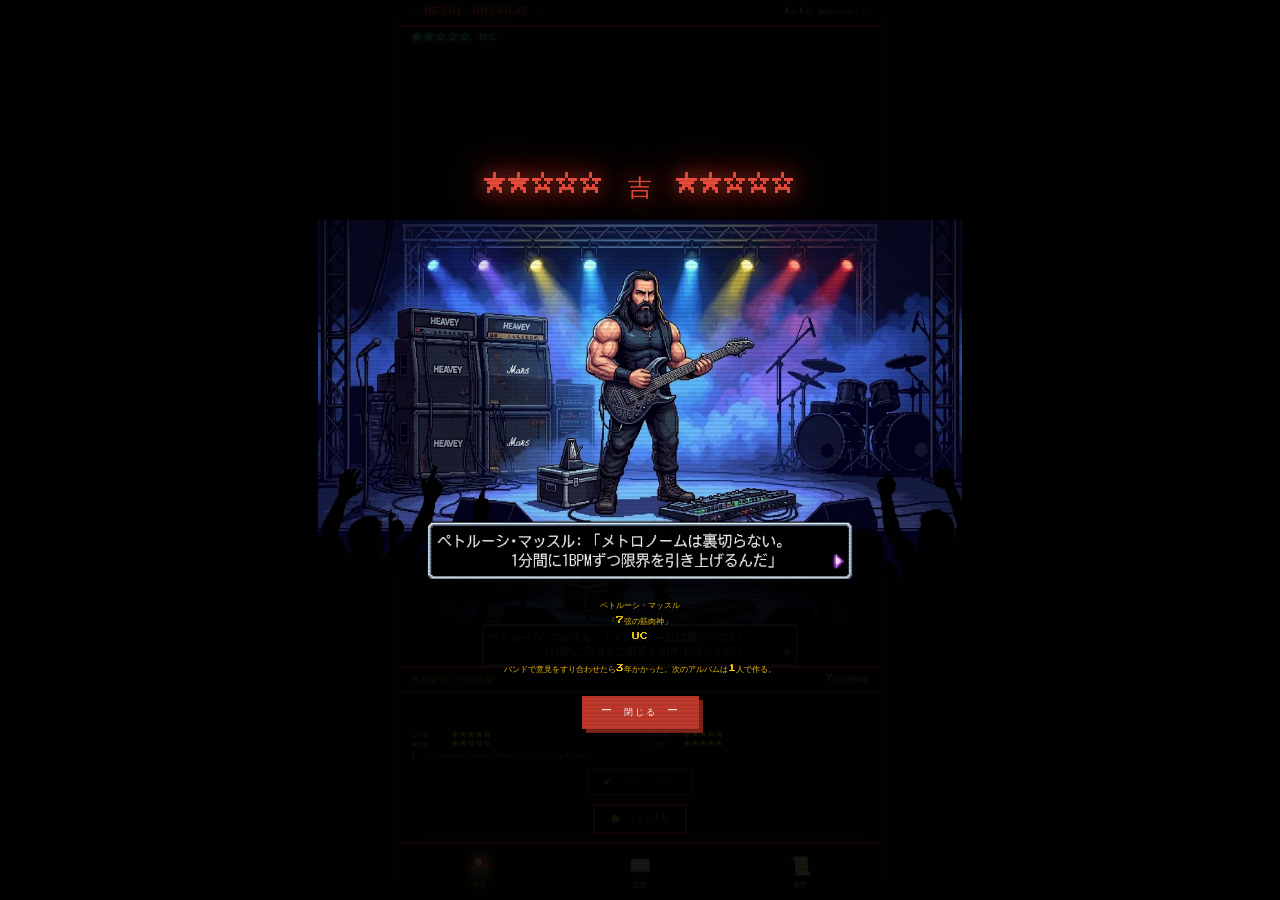
==== index.html @ 0fd044b0 "v15: 語録を大幅増量 ヤングE: フュージョン嫌い発言・自己絶対論など14本追加(合計27本) レミー: 酒哲学・Jack型血液型など8本追加 オズ: 鳩事件・シャロン・奇跡の生存など5本追加 デ" ====
<!DOCTYPE html>
<html lang="ja">
<head>
  <meta charset="UTF-8">
  <meta name="viewport" content="width=device-width, initial-scale=1, viewport-fit=cover">
  <meta name="theme-color" content="#0a0a0a">
  <meta name="apple-mobile-web-app-capable" content="yes">
  <meta name="apple-mobile-web-app-status-bar-style" content="black-translucent">
  <meta name="apple-mobile-web-app-title" content="METALおみくじ">
  <title>⚡ METAL OMIKUJI ⚡</title>
  <link rel="manifest" href="manifest.json">
  <link rel="apple-touch-icon" href="assets/icon-512.png">
  <link rel="stylesheet" href="css/style.css">
</head>
<body>
<div id="app">

  <!-- ══ HEADER ══ -->
  <div id="header">
    <div id="app-title">⚡ METAL OMIKUJI ⚡</div>
    <div id="header-sub">1日1回 鋼鉄のおみくじ</div>
  </div>

  <!-- ══ MAIN SCREEN ══ -->
  <main id="screen-main" class="screen active">

    <!-- レア度バー -->
    <div id="fortune-rarity-bar">
      <span id="fortune-stars"></span>
      <span id="fortune-rarity-label"></span>
    </div>

    <!-- キャラ画像 -->
    <div id="char-wrap">
      <div id="fire-overlay"></div>
      <img id="char-img" src="" alt="character" data-char-id="">
    </div>

    <!-- キャラ名バー -->
    <div id="char-info">
      <div id="char-name-display">-</div>
      <div id="char-title-display">-</div>
    </div>

    <!-- 運勢セクション -->
    <div id="fortune-section">
      <div id="fortune-level-wrap">
        <span id="fortune-level">-</span>
      </div>
      <div id="fortune-ratings">
        <div class="fortune-row">
          <span class="fr-label">リフ運</span>
          <span class="fr-stars" id="fr-rif"></span>
        </div>
        <div class="fortune-row">
          <span class="fr-label">ヘドバン度</span>
          <span class="fr-stars" id="fr-headbang"></span>
        </div>
        <div class="fortune-row">
          <span class="fr-label">練習運</span>
          <span class="fr-stars" id="fr-practice"></span>
        </div>
        <div class="fortune-row">
          <span class="fr-label">ライブ運</span>
          <span class="fr-stars" id="fr-live"></span>
        </div>
      </div>
      <div id="fortune-quote"></div>
    </div>

    <!-- ライブモード -->
    <div id="live-mode-wrap">
      <button id="live-mode-btn">🎸 今日ライブあり</button>
    </div>

    <!-- 泣きの1回 -->
    <div id="nakino-wrap">
      <button id="nakino-btn">😭 泣きの1回</button>
      <div id="nakino-used">今日の再引きは使いました</div>
    </div>

  </main>

  <!-- ══ ZUKAN SCREEN ══ -->
  <section id="screen-zukan" class="screen">
    <div class="zukan-header">📖 METAL ZUKAN — 鋼鉄の図鑑</div>
    <div id="zukan-grid"></div>
  </section>

  <!-- ══ HISTORY SCREEN ══ -->
  <section id="screen-history" class="screen">
    <div class="history-header">📜 FORTUNE HISTORY — 運勢履歴</div>
    <div id="history-list"></div>
  </section>

  <!-- ══ BOTTOM NAV ══ -->
  <nav id="bottom-nav">
    <button class="nav-btn active" data-screen="main">
      <span class="nav-icon">🎴</span>今日
    </button>
    <button class="nav-btn" data-screen="zukan">
      <span class="nav-icon">📖</span>図鑑
    </button>
    <button class="nav-btn" data-screen="history">
      <span class="nav-icon">📜</span>履歴
    </button>
  </nav>

</div><!-- #app -->

<!-- ══ STORY EVENT OVERLAY ══ -->
<div id="event-overlay">
  <div id="event-title"></div>
  <img id="event-char-preview" src="" alt="" style="display:none">
  <div id="event-desc"></div>
  <button id="event-close-btn">— 閉じる —</button>
</div>

<!-- ══ CHARACTER DETAIL MODAL ══ -->
<div id="char-modal">
  <div id="modal-img-wrap">
    <img id="modal-stand-img" class="modal-img selected" src="" alt="stand">
    <img id="modal-action-img" class="modal-img" src="" alt="action">
  </div>
  <div id="modal-name"></div>
  <div id="modal-title"></div>
  <div id="modal-amp"></div>
  <div id="modal-quote"></div>
  <div id="modal-unlock"></div>
  <button id="modal-close">✕ 閉じる</button>
</div>

<!-- ══ DEBUG PANEL ══ -->
<div id="debug-panel">
  <div style="font-size:6px;color:#0f0;margin-bottom:4px">▶ DEBUG</div>
  <button class="dbg-btn" id="dbg-redraw">おみくじ再抽選</button>
  <button class="dbg-btn danger" id="dbg-reset">RESET</button>
</div>

<script src="js/app.js?v=15"></script>
</body>
</html>
---- css/style.css ----
@import url('https://fonts.googleapis.com/css2?family=Press+Start+2P&display=swap');

:root {
  --bg: #0a0a0a;
  --bg2: #111;
  --bg3: #1a1a1a;
  --red: #c0392b;
  --red-bright: #e74c3c;
  --gold: #f1c40f;
  --silver: #bdc3c7;
  --text: #e0e0e0;
  --accent: #9b59b6;
  --cyan: #1abc9c;
  --safe-bottom: env(safe-area-inset-bottom, 0px);
}

* { box-sizing: border-box; margin: 0; padding: 0; }

html, body {
  height: 100%;
  background: var(--bg);
  color: var(--text);
  font-family: 'Press Start 2P', monospace;
  overflow: hidden;
  user-select: none;
  -webkit-tap-highlight-color: transparent;
}

#app {
  display: flex;
  flex-direction: column;
  height: 100dvh;
  max-width: 480px;
  margin: 0 auto;
  position: relative;
  overflow: hidden;
}

/* CRT scanline overlay */
#app::after {
  content: '';
  position: fixed;
  inset: 0;
  background: repeating-linear-gradient(
    0deg, transparent, transparent 2px,
    rgba(0,0,0,0.08) 2px, rgba(0,0,0,0.08) 4px
  );
  pointer-events: none;
  z-index: 1000;
}

/* ── HEADER ── */
#header {
  background: var(--bg2);
  border-bottom: 2px solid var(--red);
  padding: 8px 12px;
  display: flex;
  justify-content: space-between;
  align-items: center;
  flex-shrink: 0;
  box-shadow: 0 2px 12px rgba(192,57,43,0.4);
}

#app-title {
  font-size: 7px;
  color: var(--red-bright);
  text-shadow: 0 0 8px var(--red);
  letter-spacing: 1px;
}

#header-sub {
  font-size: 6px;
  color: var(--silver);
  letter-spacing: 1px;
}

/* ── SCREENS ── */
.screen { display: none; flex: 1; overflow-y: auto; overflow-x: hidden; }
.screen.active { display: flex; flex-direction: column; }

/* ── MAIN SCREEN ── */
#screen-main {
  align-items: center;
  padding: 0;
  gap: 0;
}

/* ── CHARACTER DISPLAY ── */
#char-wrap {
  width: 100%;
  position: relative;
  flex: 1;
  display: flex;
  align-items: flex-end;
  justify-content: center;
  overflow: hidden;
  min-height: 200px;
}

#char-img {
  max-height: 100%;
  max-width: 100%;
  width: auto;
  height: 100%;
  object-fit: contain;
  object-position: bottom center;
  display: block;
  transition: filter 0.3s;
}

#char-img.overdrive-on {
  filter: brightness(1.3) saturate(1.5);
}

/* stage lighting gradient overlay */
#char-wrap::before {
  content: '';
  position: absolute;
  bottom: 0; left: 0; right: 0;
  height: 40%;
  background: linear-gradient(0deg, rgba(0,0,0,0.6) 0%, transparent 100%);
  pointer-events: none;
  z-index: 1;
}

/* ── CHAR INFO BAR ── */
#char-info {
  width: 100%;
  background: var(--bg2);
  border-top: 2px solid var(--red);
  border-bottom: 1px solid #333;
  padding: 6px 12px;
  display: flex;
  align-items: center;
  gap: 8px;
}

#char-name-display {
  font-size: 8px;
  color: var(--gold);
  text-shadow: 0 0 8px var(--gold);
  flex: 1;
  white-space: nowrap;
  overflow: hidden;
  text-overflow: ellipsis;
}

#char-title-display {
  font-size: 7px;
  color: var(--silver);
}

/* ── RARITY BAR ── */
#fortune-rarity-bar {
  width: 100%;
  background: var(--bg2);
  border-bottom: 1px solid #222;
  padding: 5px 12px;
  display: flex;
  align-items: center;
  gap: 8px;
  flex-shrink: 0;
}

#fortune-stars {
  font-size: 11px;
  letter-spacing: 1px;
}

#fortune-rarity-label {
  font-size: 7px;
  letter-spacing: 2px;
}

/* ── FORTUNE SECTION ── */
#fortune-section {
  width: 100%;
  background: var(--bg2);
  border-top: 1px solid #333;
  padding: 6px 12px 4px;
  flex-shrink: 0;
}

#fortune-level-wrap {
  text-align: center;
  margin-bottom: 5px;
}

#fortune-level {
  font-size: clamp(14px, 5vw, 20px);
  letter-spacing: 4px;
}

.fl-daikichi { color: var(--gold);       text-shadow: 0 0 12px var(--gold); animation: pulse 1s infinite alternate; }
.fl-chukichi { color: #e0c060; }
.fl-shokichi { color: var(--silver); }
.fl-kichi    { color: var(--text); }
.fl-suekichi { color: #666; }
.fl-kyo      { color: var(--red-bright); text-shadow: 0 0 8px var(--red); }

#fortune-ratings {
  display: grid;
  grid-template-columns: 1fr 1fr;
  gap: 2px 8px;
  margin-bottom: 4px;
}

.fortune-row {
  display: flex;
  align-items: center;
  gap: 4px;
}

.fr-label {
  font-size: 5px;
  color: var(--silver);
  flex-shrink: 0;
  min-width: 36px;
}

.fr-stars {
  font-size: 7px;
  color: var(--gold);
  letter-spacing: 1px;
}

#fortune-quote {
  font-size: 5px;
  color: #888;
  line-height: 1.8;
  border-left: 2px solid var(--red);
  padding-left: 6px;
  overflow: hidden;
  display: -webkit-box;
  -webkit-line-clamp: 2;
  -webkit-box-orient: vertical;
}

/* ── ライブモード ── */
#live-mode-wrap {
  width: 100%;
  display: flex;
  justify-content: center;
  padding: 4px 8px 2px;
  flex-shrink: 0;
}

#live-mode-btn {
  font-family: 'Press Start 2P', monospace;
  font-size: 7px;
  background: none;
  border: 2px solid #333;
  color: #555;
  padding: 7px 14px;
  cursor: pointer;
  letter-spacing: 1px;
  transition: all 0.3s;
}

#live-mode-btn.live-on {
  border-color: var(--gold);
  color: var(--gold);
  text-shadow: 0 0 10px var(--gold);
  box-shadow: 0 0 14px rgba(241,196,15,0.4);
  animation: live-pulse 1.5s infinite alternate;
}

@keyframes live-pulse {
  from { box-shadow: 0 0 8px rgba(241,196,15,0.3); }
  to   { box-shadow: 0 0 20px rgba(241,196,15,0.7); }
}

/* ライブモード時のヘッダー色変化 */
#app.live-mode #header {
  border-bottom-color: var(--gold);
  box-shadow: 0 2px 12px rgba(241,196,15,0.4);
}

#app.live-mode #app-title {
  color: var(--gold);
  text-shadow: 0 0 8px var(--gold);
}

/* キャラ画像切り替えアニメ */
#char-img {
  cursor: pointer;
}

#char-img.img-switch {
  animation: img-flash 0.3s ease-out;
}

@keyframes img-flash {
  0%   { filter: brightness(2); }
  100% { filter: brightness(1); }
}

/* ── 泣きの1回 ── */
#nakino-wrap {
  width: 100%;
  display: flex;
  flex-direction: column;
  align-items: center;
  padding: 6px 8px 8px;
  flex-shrink: 0;
  gap: 4px;
}

#nakino-btn {
  font-family: 'Press Start 2P', monospace;
  font-size: 7px;
  background: none;
  border: 2px solid #c0392b;
  color: #e74c3c;
  padding: 8px 16px;
  cursor: pointer;
  letter-spacing: 1px;
  transition: background 0.2s, color 0.2s;
}

#nakino-btn:active {
  background: #c0392b;
  color: #fff;
}

#nakino-used {
  font-size: 6px;
  color: #555;
  display: none;
}

/* ── RARITY COLORS ── */
.rarity-5 { color: var(--gold);   text-shadow: 0 0 8px var(--gold); }
.rarity-4 { color: #c084fc;       text-shadow: 0 0 6px #c084fc; }
.rarity-3 { color: #60a5fa;       text-shadow: 0 0 6px #60a5fa; }
.rarity-2 { color: #4ade80;       text-shadow: 0 0 4px #4ade80; }
.rarity-1 { color: var(--silver); }

/* ── RARITY BORDERS on 図鑑 ── */
.rarity-border-5 { border-color: var(--gold) !important; box-shadow: 0 0 8px rgba(241,196,15,0.4); }
.rarity-border-4 { border-color: #9f5fe0 !important; }
.rarity-border-3 { border-color: #3b82f6 !important; }
.rarity-border-2 { border-color: #22c55e !important; }
.rarity-border-1 { border-color: #444 !important; }

/* ── ZUKAN STARS ── */
.zukan-stars {
  font-size: 7px;
  text-align: center;
  padding: 2px 4px;
  background: rgba(0,0,0,0.6);
  letter-spacing: 1px;
}

/* ── QUOTE POPUP ── */
#quote-popup {
  position: fixed;
  bottom: 70px;
  left: 50%;
  transform: translateX(-50%);
  width: calc(100% - 24px);
  max-width: 456px;
  background: rgba(10,10,10,0.95);
  border: 2px solid var(--gold);
  border-radius: 2px;
  padding: 10px 12px;
  font-size: 7px;
  color: var(--gold);
  line-height: 1.8;
  z-index: 500;
  box-shadow: 0 0 20px rgba(241,196,15,0.4);
  opacity: 0;
  pointer-events: none;
  transition: opacity 0.3s;
}

#quote-popup.show { opacity: 1; }

#quote-char-name {
  font-size: 6px;
  color: var(--red-bright);
  margin-bottom: 4px;
}

/* ── MILESTONE EVENT OVERLAY ── */
#event-overlay {
  position: fixed;
  inset: 0;
  z-index: 800;
  display: flex;
  flex-direction: column;
  align-items: center;
  justify-content: center;
  background: rgba(0,0,0,0.9);
  opacity: 0;
  pointer-events: none;
  transition: opacity 0.5s;
}

#event-overlay.show {
  opacity: 1;
  pointer-events: all;
}

#event-title {
  font-size: clamp(14px, 5vw, 24px);
  color: var(--red-bright);
  text-shadow: 0 0 20px var(--red), 0 0 40px var(--red);
  text-align: center;
  animation: pulse 1s infinite alternate;
  margin-bottom: 16px;
}

#event-desc {
  font-size: 8px;
  color: var(--gold);
  text-align: center;
  line-height: 2;
  padding: 0 20px;
  margin-bottom: 20px;
  white-space: pre-line;
}

#event-char-preview {
  max-height: 40vh;
  max-width: 80vw;
  object-fit: contain;
  margin-bottom: 16px;
  animation: slideUp 0.6s ease-out;
}

#event-close-btn {
  font-family: 'Press Start 2P', monospace;
  font-size: 9px;
  background: var(--red);
  color: #fff;
  border: none;
  padding: 10px 20px;
  cursor: pointer;
  letter-spacing: 2px;
  box-shadow: 4px 4px 0 #7d241a;
  transition: transform 0.1s;
}

#event-close-btn:active { transform: translate(2px, 2px); box-shadow: 2px 2px 0 #7d241a; }

@keyframes pulse {
  from { text-shadow: 0 0 20px var(--red), 0 0 40px var(--red); }
  to   { text-shadow: 0 0 30px var(--red-bright), 0 0 60px var(--gold); }
}

@keyframes slideUp {
  from { transform: translateY(40px); opacity: 0; }
  to   { transform: translateY(0); opacity: 1; }
}

/* amp glow on milestone */
.amp-glow #char-img {
  filter: drop-shadow(0 0 16px var(--gold)) brightness(1.2);
}

/* mosh pit shake */
@keyframes shake {
  0%, 100% { transform: translateX(0); }
  20% { transform: translateX(-4px) rotate(-1deg); }
  40% { transform: translateX(4px) rotate(1deg); }
  60% { transform: translateX(-6px); }
  80% { transform: translateX(6px); }
}

.mosh #char-wrap { animation: shake 0.3s infinite; }

/* fire overlay */
@keyframes flicker {
  0%, 100% { opacity: 0.7; transform: scaleY(1); }
  50% { opacity: 1; transform: scaleY(1.05); }
}

#fire-overlay {
  position: absolute;
  bottom: 0; left: 0; right: 0;
  height: 60%;
  background: linear-gradient(0deg, rgba(192,57,43,0.6) 0%, rgba(241,196,15,0.2) 50%, transparent 100%);
  pointer-events: none;
  opacity: 0;
  animation: flicker 0.4s infinite;
  transition: opacity 1s;
  z-index: 2;
}

#fire-overlay.show { opacity: 1; }

/* ── BOTTOM NAV ── */
#bottom-nav {
  background: var(--bg2);
  border-top: 2px solid var(--red);
  display: grid;
  grid-template-columns: repeat(3, 1fr);
  flex-shrink: 0;
  padding-bottom: var(--safe-bottom);
  box-shadow: 0 -2px 12px rgba(192,57,43,0.3);
}

.nav-btn {
  font-family: 'Press Start 2P', monospace;
  font-size: 7px;
  background: none;
  border: none;
  color: var(--silver);
  padding: 10px 4px;
  cursor: pointer;
  display: flex;
  flex-direction: column;
  align-items: center;
  gap: 4px;
  transition: color 0.2s;
}

.nav-btn .nav-icon { font-size: 18px; }
.nav-btn.active { color: var(--gold); text-shadow: 0 0 8px var(--gold); }

/* ── ZUKAN (ENCYCLOPEDIA) SCREEN ── */
#screen-zukan {
  background: var(--bg);
}

.zukan-header {
  padding: 10px 12px;
  background: var(--bg2);
  border-bottom: 2px solid var(--red);
  font-size: 9px;
  color: var(--red-bright);
  text-shadow: 0 0 8px var(--red);
}

#zukan-grid {
  display: grid;
  grid-template-columns: repeat(2, 1fr);
  gap: 8px;
  padding: 8px;
}

.zukan-card {
  background: var(--bg2);
  border: 2px solid #333;
  border-radius: 2px;
  overflow: hidden;
  cursor: pointer;
  transition: border-color 0.2s, box-shadow 0.2s;
  position: relative;
}

.zukan-card:hover, .zukan-card:active { border-color: var(--gold); box-shadow: 0 0 10px rgba(241,196,15,0.3); }
.zukan-card.locked { opacity: 0.4; cursor: default; filter: grayscale(100%); }

.zukan-card-img {
  width: 100%;
  aspect-ratio: 3/4;
  object-fit: cover;
  object-position: top center;
  display: block;
}

.zukan-card-info {
  padding: 6px 8px;
  background: rgba(0,0,0,0.8);
}

.zukan-card-name { font-size: 6px; color: var(--gold); margin-bottom: 3px; }
.zukan-card-title { font-size: 5px; color: var(--silver); }
.zukan-card-amp { font-size: 5px; color: var(--cyan); margin-top: 2px; }

.lock-badge {
  position: absolute;
  top: 50%;
  left: 50%;
  transform: translate(-50%, -50%);
  font-size: 28px;
  opacity: 0.8;
}

/* Character detail modal */
#char-modal {
  position: fixed;
  inset: 0;
  z-index: 700;
  background: rgba(0,0,0,0.95);
  display: flex;
  flex-direction: column;
  align-items: center;
  overflow-y: auto;
  padding: 16px;
  opacity: 0;
  pointer-events: none;
  transition: opacity 0.3s;
}

#char-modal.show { opacity: 1; pointer-events: all; }

#modal-img-wrap {
  width: 100%;
  max-width: 300px;
  display: flex;
  gap: 8px;
  margin-bottom: 12px;
}

.modal-img {
  flex: 1;
  border: 2px solid var(--red);
  object-fit: contain;
  max-height: 200px;
  cursor: pointer;
  transition: border-color 0.2s;
}

.modal-img.selected { border-color: var(--gold); box-shadow: 0 0 12px var(--gold); }

#modal-name { font-size: 10px; color: var(--gold); margin-bottom: 4px; text-align: center; }
#modal-title { font-size: 8px; color: var(--red-bright); margin-bottom: 8px; text-align: center; }
#modal-amp { font-size: 7px; color: var(--cyan); margin-bottom: 12px; }
#modal-quote { font-size: 7px; color: var(--text); line-height: 2; border-left: 2px solid var(--gold); padding-left: 8px; margin-bottom: 16px; }
#modal-unlock { font-size: 7px; color: var(--silver); margin-bottom: 16px; }
#modal-close {
  font-family: 'Press Start 2P', monospace;
  font-size: 8px;
  background: var(--bg2);
  color: var(--silver);
  border: 2px solid #444;
  padding: 8px 16px;
  cursor: pointer;
}

/* ── HISTORY SCREEN ── */
#screen-history {
  background: var(--bg);
}

.history-header {
  padding: 10px 12px;
  background: var(--bg2);
  border-bottom: 2px solid var(--red);
  font-size: 9px;
  color: var(--red-bright);
}

#history-list { padding: 8px; }

.history-item {
  background: var(--bg2);
  border: 1px solid #333;
  padding: 8px 10px;
  margin-bottom: 6px;
  display: flex;
  justify-content: space-between;
  align-items: center;
}

.history-date    { font-size: 7px; color: var(--silver); }
.history-char    { font-size: 6px; color: var(--text); margin-top: 2px; }
.history-retry   { font-size: 5px; color: #c0392b; margin-top: 2px; }
.history-fortune { font-size: 10px; }
.history-rarity  { font-size: 5px; color: #666; margin-top: 1px; }

/* ── DEBUG PANEL ── */
#debug-panel {
  position: fixed;
  bottom: 70px;
  right: 8px;
  background: rgba(0,30,0,0.95);
  border: 1px solid #0f0;
  padding: 8px;
  z-index: 900;
  display: none;
  flex-direction: column;
  gap: 4px;
}

#debug-panel.show { display: flex; }

.dbg-btn {
  font-family: 'Press Start 2P', monospace;
  font-size: 7px;
  background: #001a00;
  color: #0f0;
  border: 1px solid #0f0;
  padding: 6px 8px;
  cursor: pointer;
  white-space: nowrap;
}

.dbg-btn:active { background: #003300; }
.dbg-btn.danger { color: #f00; border-color: #f00; }

/* ── ACTION BUTTONS (sync + reset) ── */
#health-sync-wrap {
  display: flex;
  justify-content: center;
  gap: 6px;
  padding: 4px 8px 6px;
  flex-shrink: 0;
  flex-wrap: wrap;
}

#health-sync-btn, #auto-sync-info-btn, #reset-btn {
  font-family: 'Press Start 2P', monospace;
  font-size: 6px;
  background: none;
  border: 1px solid #333;
  padding: 6px 8px;
  cursor: pointer;
}
#health-sync-btn    { color: #666; }
#auto-sync-info-btn { color: #448; border-color: #224; }
#reset-btn          { color: #633; border-color: #422; }
#health-sync-btn:active    { color: var(--gold); border-color: var(--gold); }
#auto-sync-info-btn:active { color: #88f;        border-color: #88f; }
#reset-btn:active          { color: var(--red-bright); border-color: var(--red); }

/* AUTO SYNC MODAL */
#auto-sync-modal {
  display: none;
  position: fixed;
  inset: 0;
  background: rgba(0,0,0,0.92);
  z-index: 1000;
  overflow-y: auto;
  padding: 20px 16px;
}
#auto-sync-modal.show { display: flex; align-items: flex-start; justify-content: center; }
.auto-sync-inner {
  width: 100%;
  max-width: 360px;
  color: #ccc;
  font-family: 'Press Start 2P', monospace;
}
.auto-sync-title {
  font-size: 9px;
  color: var(--gold);
  text-align: center;
  margin-bottom: 12px;
}
.auto-sync-section {
  font-size: 7px;
  color: var(--gold);
  margin: 14px 0 8px;
  border-bottom: 1px solid #333;
  padding-bottom: 4px;
}
.auto-sync-desc {
  font-size: 6px;
  line-height: 1.8;
  color: #888;
  margin-bottom: 8px;
}
.auto-sync-steps {
  font-size: 6px;
  line-height: 2.2;
  color: #aaa;
  padding-left: 16px;
  margin: 0;
}
.step-note {
  font-size: 5px;
  color: #666;
}
.step-url {
  font-size: 5px;
  color: #48f;
  word-break: break-all;
}
#auto-sync-close {
  display: block;
  margin: 20px auto 0;
  font-family: 'Press Start 2P', monospace;
  font-size: 7px;
  background: none;
  color: #666;
  border: 1px solid #444;
  padding: 8px 20px;
  cursor: pointer;
}

/* iOS permission modal */
#ios-modal {
  position: fixed;
  inset: 0;
  z-index: 850;
  background: rgba(0,0,0,0.95);
  display: flex;
  flex-direction: column;
  align-items: center;
  justify-content: center;
  padding: 24px;
  gap: 16px;
  display: none;
}

#ios-modal.show { display: flex; }
#ios-modal-title { font-size: 10px; color: var(--gold); text-align: center; }
#ios-modal-desc { font-size: 7px; color: var(--text); text-align: center; line-height: 2; }
#ios-allow-btn {
  font-family: 'Press Start 2P', monospace;
  font-size: 9px;
  background: var(--red);
  color: #fff;
  border: none;
  padding: 12px 24px;
  cursor: pointer;
  box-shadow: 4px 4px 0 #7d241a;
}

/* Responsive desktop frame */
@media (min-width: 480px) {
  #app { box-shadow: 0 0 40px rgba(192,57,43,0.3); }
}

/* Scrollbar */
::-webkit-scrollbar { width: 4px; }
::-webkit-scrollbar-track { background: var(--bg); }
::-webkit-scrollbar-thumb { background: var(--red); }

/* ── CSS HEADBANG (1枚キャラ用) ── */
@keyframes headbangCSS {
  0%, 100% { transform: rotate(0deg) translateY(0); }
  50%       { transform: rotate(-3deg) translateY(6px) scale(1.02); }
}
#char-img.headbang-css { animation: headbangCSS 0.3s infinite; }

/* ── 日替わりラインナップ ── */
.zukan-daily-header {
  grid-column: 1 / -1;
  font-size: 7px;
  color: var(--gold);
  text-shadow: 0 0 6px var(--gold);
  padding: 8px 4px 4px;
  letter-spacing: 1px;
  border-bottom: 1px solid #333;
  margin-bottom: 2px;
}

.zukan-daily-row {
  grid-column: 1 / -1;
  display: flex;
  gap: 6px;
  overflow-x: auto;
  padding-bottom: 6px;
  margin-bottom: 4px;
}

.zukan-daily-row::-webkit-scrollbar { height: 2px; }
.zukan-daily-row::-webkit-scrollbar-thumb { background: var(--red); }

.daily-tile {
  flex-shrink: 0;
  width: 72px;
  background: var(--bg3);
  border: 2px solid #333;
  overflow: hidden;
  cursor: default;
  opacity: 0.45;
  filter: grayscale(80%);
  transition: opacity 0.3s, border-color 0.3s;
}

.daily-tile.reached {
  opacity: 1;
  filter: none;
  border-color: var(--gold);
  cursor: pointer;
  box-shadow: 0 0 8px rgba(241,196,15,0.4);
}

.daily-tile-step {
  font-size: 6px;
  color: var(--silver);
  text-align: center;
  padding: 2px 0;
  background: var(--bg2);
}

.daily-tile.reached .daily-tile-step { color: var(--gold); }

.daily-tile img {
  width: 100%;
  aspect-ratio: 1;
  object-fit: cover;
  object-position: top center;
  display: block;
}

.daily-tile-name {
  font-size: 5px;
  color: var(--silver);
  text-align: center;
  padding: 2px 0;
  white-space: nowrap;
  overflow: hidden;
  text-overflow: ellipsis;
}
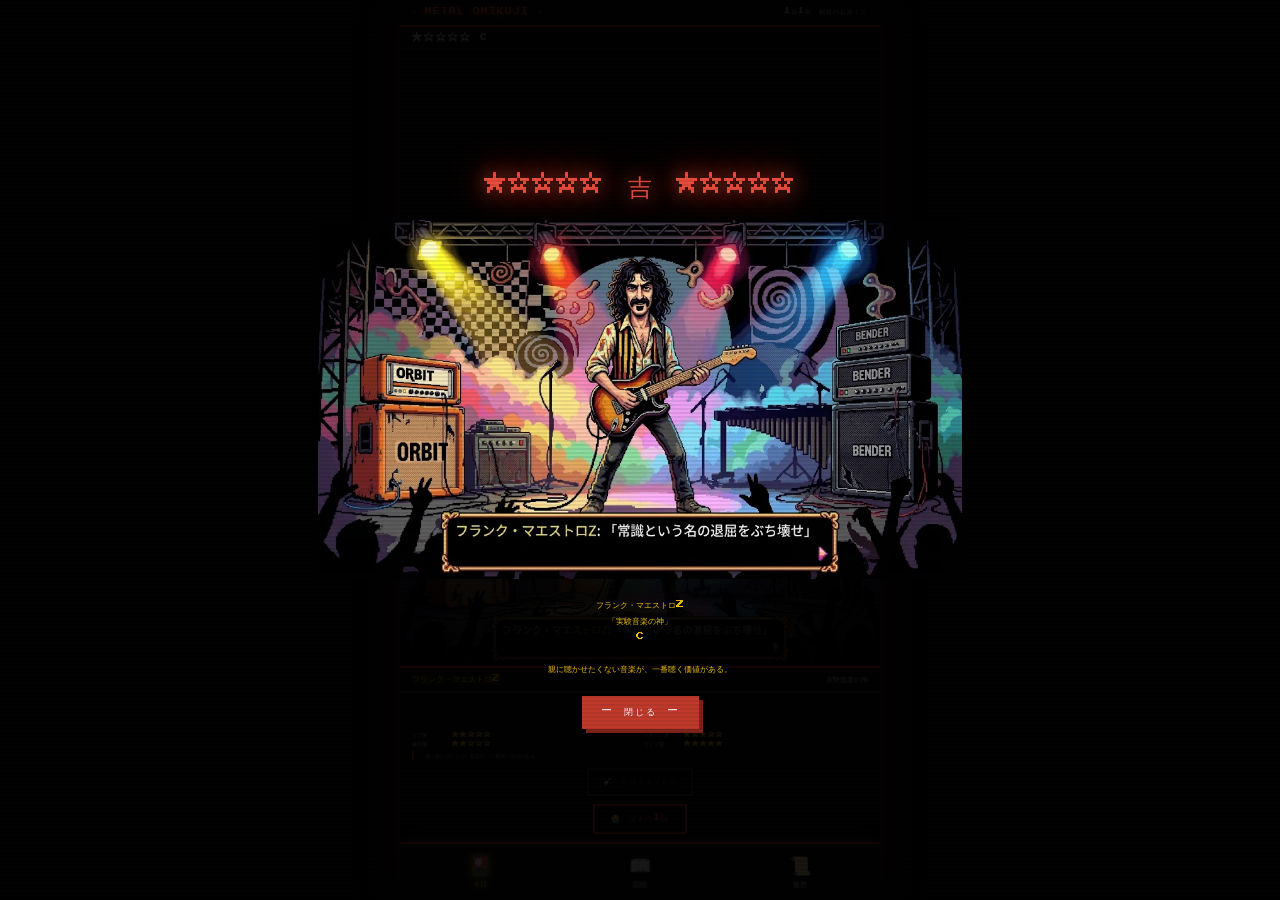
==== commit badaa7bc: "v16: ヤングEにブログ語録8本追加 他キャラへの毒舌系: - ジミー・パジェント過大評価 - スティーヴ・マエストロはアンチクライスト(半分本気) - ヌーノのカリスマのなさ - スレイヤー/ザッ" ====
--- a/index.html
+++ b/index.html
@@ -137,6 +137,6 @@
   <button class="dbg-btn danger" id="dbg-reset">RESET</button>
 </div>
 
-<script src="js/app.js?v=15"></script>
+<script src="js/app.js?v=16"></script>
 </body>
 </html>
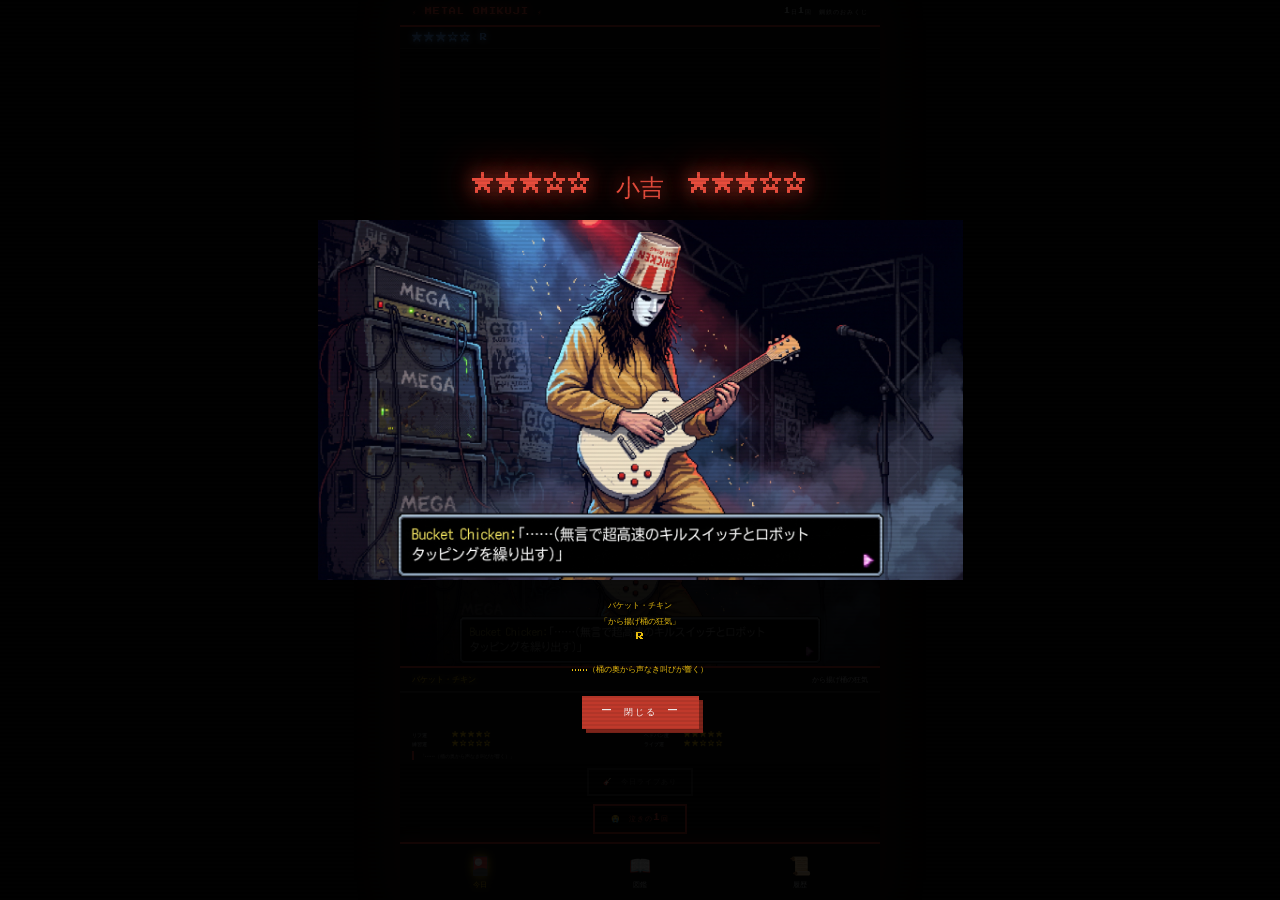
==== commit 03e9d4bd: "v17: SW キャッシュ強制更新 — 語録が変わらない問題を修正 SW の CACHE キーを v17 に変更し、既存の v16 キャッシュをすべて破棄する。 index.html の app.js" ====
--- a/index.html
+++ b/index.html
@@ -137,6 +137,6 @@
   <button class="dbg-btn danger" id="dbg-reset">RESET</button>
 </div>
 
-<script src="js/app.js?v=16"></script>
+<script src="js/app.js?v=17"></script>
 </body>
 </html>
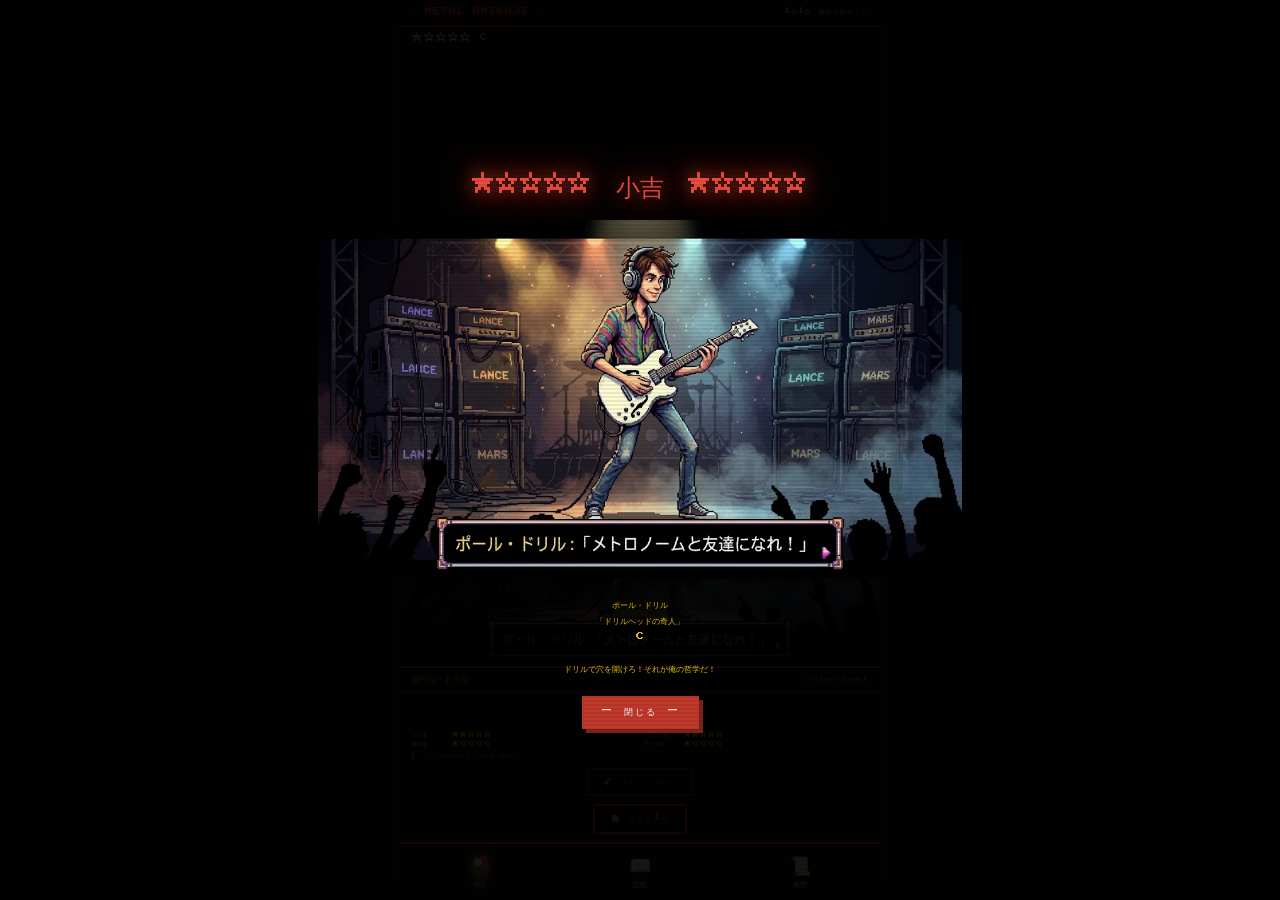
==== commit 49517f0f: "v18: 泣きの1回の confirm() を削除 — iOS PWA モードで動作しない問題を修正 iOS のホーム画面起動（スタンドアロンPWAモード）では window.confirm() が " ====
--- a/index.html
+++ b/index.html
@@ -137,6 +137,6 @@
   <button class="dbg-btn danger" id="dbg-reset">RESET</button>
 </div>
 
-<script src="js/app.js?v=17"></script>
+<script src="js/app.js?v=18"></script>
 </body>
 </html>
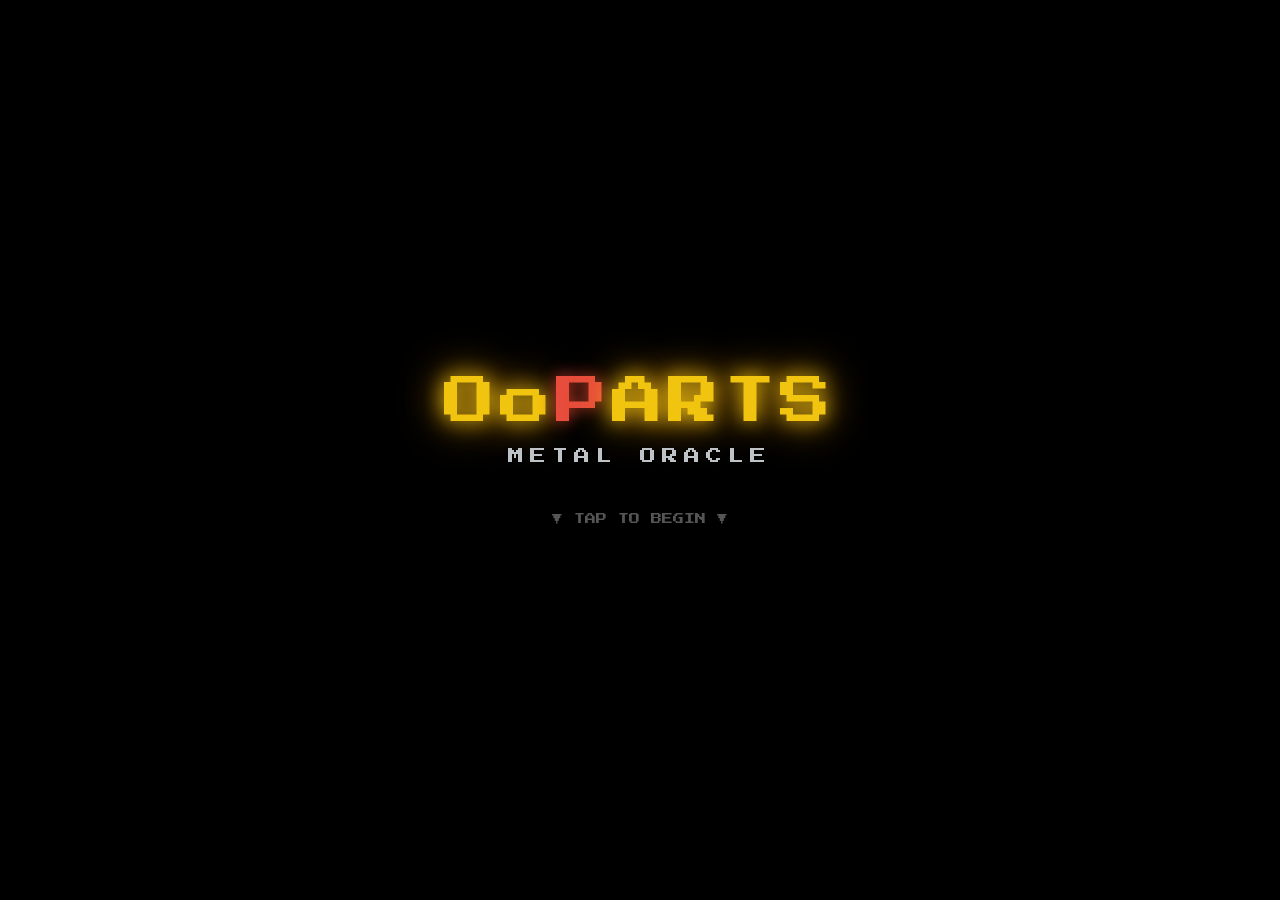
==== commit ba26229b: "v19: 語録を金色で大きく表示 / 運勢レベルをセトリテーマに変更 / OoPARTSスプラッシュ画面追加 - fortune-quote: font-size 5px→clamp(11px,3.2" ====
--- a/index.html
+++ b/index.html
@@ -15,9 +15,16 @@
 <body>
 <div id="app">
 
+  <!-- ══ SPLASH ══ -->
+  <div id="splash-screen">
+    <div id="splash-title">Oo<span class="splash-o">P</span>ARTS</div>
+    <div id="splash-sub">METAL ORACLE</div>
+    <div id="splash-tap">▼ TAP TO BEGIN ▼</div>
+  </div>
+
   <!-- ══ HEADER ══ -->
   <div id="header">
-    <div id="app-title">⚡ METAL OMIKUJI ⚡</div>
+    <div id="app-title">OoPARTS METAL ORACLE</div>
     <div id="header-sub">1日1回 鋼鉄のおみくじ</div>
   </div>
 
@@ -137,6 +144,6 @@
   <button class="dbg-btn danger" id="dbg-reset">RESET</button>
 </div>
 
-<script src="js/app.js?v=18"></script>
+<script src="js/app.js?v=19"></script>
 </body>
 </html>
--- a/css/style.css
+++ b/css/style.css
@@ -49,6 +49,41 @@
   z-index: 1000;
 }
 
+/* ── SPLASH ── */
+#splash-screen {
+  position: fixed;
+  inset: 0;
+  background: #000;
+  display: flex;
+  flex-direction: column;
+  align-items: center;
+  justify-content: center;
+  z-index: 9999;
+  cursor: pointer;
+  gap: 20px;
+}
+#splash-screen.hidden { display: none; }
+#splash-title {
+  font-family: 'Press Start 2P', monospace;
+  font-size: clamp(28px, 10vw, 52px);
+  color: var(--gold);
+  text-shadow: 0 0 20px var(--gold), 0 0 40px #f39c12;
+  letter-spacing: 4px;
+  animation: pulse 1.2s infinite alternate;
+}
+.splash-o { color: var(--red-bright); text-shadow: 0 0 16px var(--red); }
+#splash-sub {
+  font-size: clamp(10px, 3.5vw, 16px);
+  color: var(--silver);
+  letter-spacing: 6px;
+}
+#splash-tap {
+  font-size: clamp(7px, 2.5vw, 11px);
+  color: #555;
+  animation: pulse 1s infinite alternate;
+  margin-top: 30px;
+}
+
 /* ── HEADER ── */
 #header {
   background: var(--bg2);
@@ -197,6 +232,7 @@
 .fl-kichi    { color: var(--text); }
 .fl-suekichi { color: #666; }
 .fl-kyo      { color: var(--red-bright); text-shadow: 0 0 8px var(--red); }
+.fl-daikyo   { color: #ff2200; text-shadow: 0 0 16px #ff2200, 0 0 32px #ff0000; animation: pulse 0.4s infinite alternate; letter-spacing: 6px; }
 
 #fortune-ratings {
   display: grid;
@@ -225,15 +261,14 @@
 }
 
 #fortune-quote {
-  font-size: 5px;
-  color: #888;
-  line-height: 1.8;
+  font-size: clamp(11px, 3.2vw, 15px);
+  color: var(--gold);
+  line-height: 1.6;
   border-left: 2px solid var(--red);
-  padding-left: 6px;
-  overflow: hidden;
-  display: -webkit-box;
-  -webkit-line-clamp: 2;
-  -webkit-box-orient: vertical;
+  padding: 6px 0 6px 10px;
+  margin-top: 8px;
+  white-space: normal;
+  word-break: break-all;
 }
 
 /* ── ライブモード ── */
